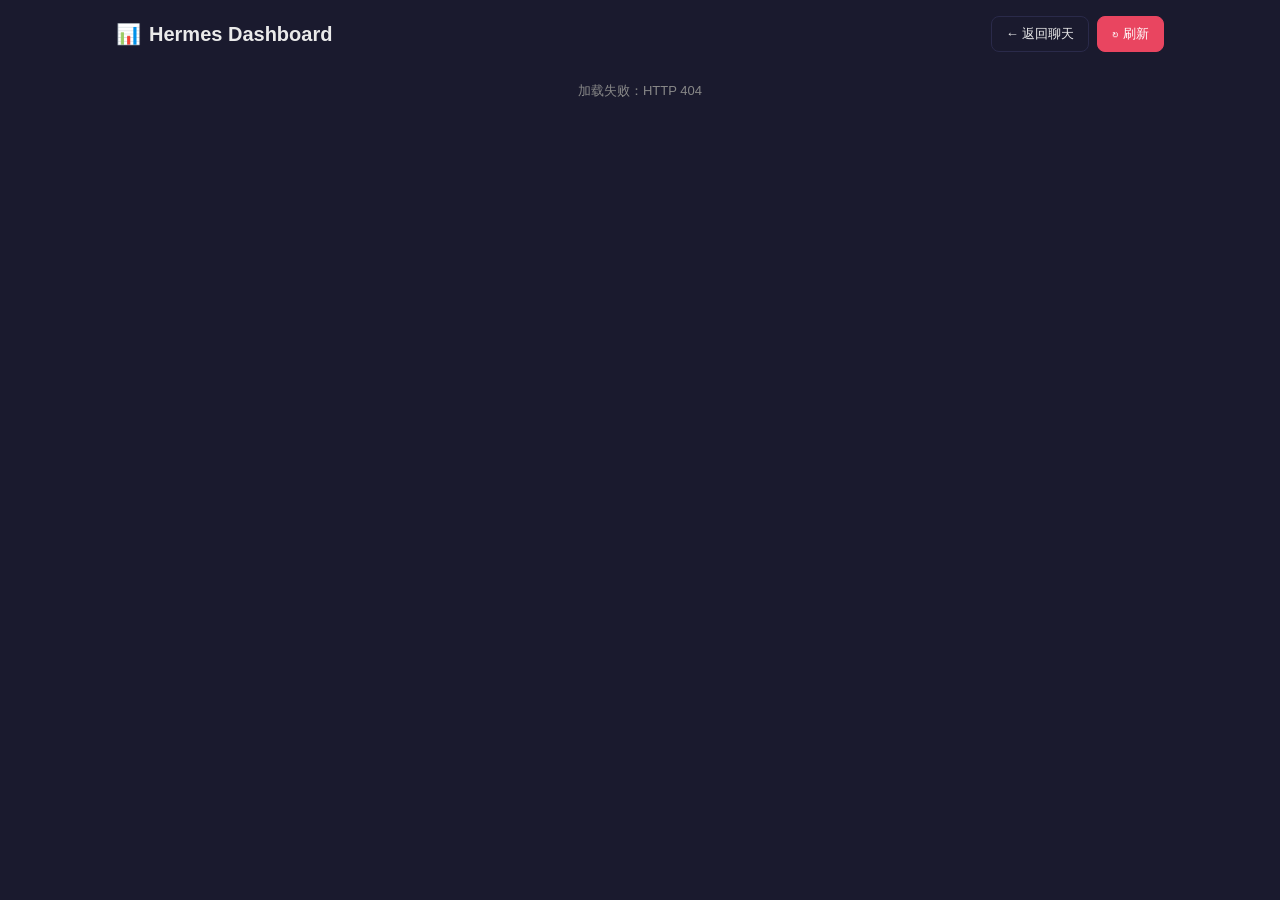
==== static/dashboard.html @ 9c232fbd "Initial commit: Hermes Sentinel - multi-channel AI agent - DeepSeek-powered conversational agent wit" ====
<!DOCTYPE html>
<html lang="zh-CN">
<head>
<meta charset="UTF-8">
<meta name="viewport" content="width=device-width, initial-scale=1.0">
<title>Hermes Dashboard</title>
<style>
  :root {
    --bg: #1a1a2e;
    --surface: #16213e;
    --primary: #0f3460;
    --accent: #e94560;
    --text: #eaeaea;
    --text-muted: #888;
    --border: #2a2a4a;
  }
  * { margin: 0; padding: 0; box-sizing: border-box; }
  body {
    font-family: -apple-system, BlinkMacSystemFont, 'Segoe UI', Roboto, 'Helvetica Neue', Arial, sans-serif;
    background: var(--bg);
    color: var(--text);
    min-height: 100vh;
    padding: 16px;
    max-width: 1080px;
    margin: 0 auto;
  }
  .topbar {
    display: flex;
    align-items: center;
    justify-content: space-between;
    margin-bottom: 18px;
    flex-wrap: wrap;
    gap: 10px;
  }
  .topbar h1 { font-size: 20px; display: flex; align-items: center; gap: 8px; }
  .topbar h1 span { color: var(--accent); }
  .btn {
    background: none; border: 1px solid var(--border); color: var(--text);
    padding: 8px 14px; border-radius: 8px; font-size: 13px; cursor: pointer;
    text-decoration: none; display: inline-block;
  }
  .btn:hover { border-color: var(--accent); }
  .btn-primary { background: var(--accent); border-color: var(--accent); color: #fff; }
  .grid { display: grid; grid-template-columns: repeat(auto-fit, minmax(150px, 1fr)); gap: 12px; margin-bottom: 18px; }
  .stat {
    background: var(--surface); border: 1px solid var(--border); border-radius: 12px;
    padding: 16px; text-align: center;
  }
  .stat .num { font-size: 30px; font-weight: 700; color: var(--accent); }
  .stat .label { font-size: 12px; color: var(--text-muted); margin-top: 4px; }
  .card {
    background: var(--surface); border: 1px solid var(--border); border-radius: 12px;
    padding: 16px; margin-bottom: 16px;
  }
  .card h2 { font-size: 15px; margin-bottom: 12px; display: flex; align-items: center; gap: 6px; color: var(--text); }
  .card h2 .dot { width: 8px; height: 8px; border-radius: 50%; background: var(--accent); }
  .kv { display: flex; justify-content: space-between; font-size: 13px; padding: 5px 0; border-bottom: 1px solid var(--border); }
  .kv:last-child { border-bottom: none; }
  .kv .k { color: var(--text-muted); }
  .kv .v { color: var(--text); font-family: 'SF Mono', monospace; }
  .tool-item { padding: 9px 0; border-bottom: 1px solid var(--border); }
  .tool-item:last-child { border-bottom: none; }
  .tool-name { color: #4a8fe7; font-weight: 600; font-size: 14px; font-family: 'SF Mono', monospace; }
  .tool-desc { color: var(--text-muted); font-size: 12px; margin-top: 2px; line-height: 1.4; }
  .usage-bar { display: flex; align-items: center; gap: 8px; padding: 6px 0; font-size: 13px; }
  .usage-bar .name { width: 160px; color: #4a8fe7; font-family: 'SF Mono', monospace; font-size: 12px; }
  .usage-bar .track { flex: 1; background: var(--bg); border-radius: 6px; height: 8px; overflow: hidden; }
  .usage-bar .fill { height: 100%; background: var(--accent); border-radius: 6px; }
  .usage-bar .cnt { width: 32px; text-align: right; color: var(--text-muted); }
  .msg { padding: 9px 0; border-bottom: 1px solid var(--border); font-size: 13px; }
  .msg:last-child { border-bottom: none; }
  .badge { display: inline-block; padding: 1px 7px; border-radius: 5px; font-size: 11px; font-weight: 600; margin-right: 6px; }
  .badge.user { background: var(--primary); color: #4a8fe7; }
  .badge.assistant { background: rgba(233,69,96,0.2); color: var(--accent); }
  .badge.tool { background: rgba(136,136,136,0.2); color: var(--text-muted); }
  .msg .meta { color: var(--text-muted); font-size: 11px; }
  .msg .body { margin-top: 3px; color: var(--text); word-break: break-word; line-height: 1.5; }
  .report-item { display: flex; align-items: center; justify-content: space-between; padding: 10px 0; border-bottom: 1px solid var(--border); }
  .report-item:last-child { border-bottom: none; }
  .report-item .info { font-size: 13px; }
  .report-item .type { color: var(--accent); font-weight: 600; }
  .report-item .time { color: var(--text-muted); font-size: 11px; }
  .empty { color: var(--text-muted); font-size: 13px; padding: 12px 0; text-align: center; }
  .modal { display: none; position: fixed; inset: 0; background: rgba(0,0,0,0.85); z-index: 100; }
  .modal.open { display: block; }
  .modal iframe { width: 100%; height: 100%; border: none; background: #fff; }
  .modal .close { position: absolute; top: 14px; right: 18px; color: #fff; font-size: 26px; cursor: pointer; z-index: 101; }
  .loading { text-align: center; color: var(--text-muted); padding: 30px; }
</style>
</head>
<body>

<div class="topbar">
  <h1><span>📊</span> Hermes Dashboard</h1>
  <div style="display:flex;gap:8px;">
    <a class="btn" href="/">← 返回聊天</a>
    <button class="btn btn-primary" onclick="load()">↻ 刷新</button>
  </div>
</div>

<div id="content">
  <div class="loading">加载中…</div>
</div>

<div class="modal" id="reportModal" onclick="if(event.target===this)closeModal()">
  <span class="close" onclick="closeModal()">×</span>
  <iframe id="reportFrame" src=""></iframe>
</div>

<script>
const REP_TYPE_LABEL = { daily: "AI 日报", job: "求职报告" };

async function load() {
  const el = document.getElementById('content');
  el.innerHTML = '<div class="loading">加载中…</div>';
  try {
    const r = await fetch('/api/dashboard');
    if (!r.ok) throw new Error('HTTP ' + r.status);
    const d = await r.json();
    el.innerHTML = render(d);
    bindReportButtons();
  } catch (e) {
    el.innerHTML = '<div class="empty">加载失败：' + e.message + '</div>';
  }
}

function render(d) {
  const conv = d.conversations || { messages: 0, sessions: 0 };
  const kb = d.knowledge_base || {};
  const tools = d.tools || [];
  const usage = d.tool_usage || [];
  const recent = d.recent || [];
  const reports = d.reports || [];

  const stats = [
    { num: conv.messages, label: "对话消息" },
    { num: conv.sessions, label: "会话数" },
    { num: kb.docs ?? "—", label: "知识库文档" },
    { num: kb.chunks ?? "—", label: "知识库片段" },
    { num: tools.length, label: "可用工具" },
    { num: reports.length, label: "日报存档" },
  ];

  let html = '<div class="grid">';
  for (const s of stats) {
    html += `<div class="stat"><div class="num">${s.num}</div><div class="label">${s.label}</div></div>`;
  }
  html += '</div>';

  // 知识库
  html += '<div class="card"><h2><span class="dot"></span>长期知识库（RAG）</h2>';
  if (kb.error) {
    html += `<div class="empty">读取失败：${kb.error}</div>`;
  } else {
    html += kv("文档数", kb.docs);
    html += kv("片段数", kb.chunks);
    html += kv("嵌入模型", kb.embedding);
    html += kv("向量维度", kb.dim);
    html += kv("存储路径", kb.path);
  }
  html += '</div>';

  // 工具清单
  html += '<div class="card"><h2><span class="dot"></span>可用工具（' + tools.length + '）</h2>';
  for (const t of tools) {
    html += `<div class="tool-item"><div class="tool-name">${esc(t.name)}</div><div class="tool-desc">${esc(t.description)}</div></div>`;
  }
  html += '</div>';

  // 工具调用记录
  html += '<div class="card"><h2><span class="dot"></span>工具调用记录</h2>';
  if (usage.length === 0) {
    html += '<div class="empty">暂无工具调用记录（和 Hermes 对话并触发工具后即出现）</div>';
  } else {
    const max = Math.max(...usage.map(u => u.count));
    for (const u of usage) {
      const pct = max ? Math.round(u.count / max * 100) : 0;
      html += `<div class="usage-bar"><span class="name">${esc(u.tool)}</span><span class="track"><span class="fill" style="width:${pct}%"></span></span><span class="cnt">${u.count}</span></div>`;
    }
  }
  html += '</div>';

  // 日报存档
  html += '<div class="card"><h2><span class="dot"></span>日报 / 求职报告存档</h2>';
  if (reports.length === 0) {
    html += '<div class="empty">暂无存档（对 Hermes 喊「发日报」后自动归档）</div>';
  } else {
    for (const rp of reports) {
      const label = REP_TYPE_LABEL[rp.type] || rp.type;
      html += `<div class="report-item"><div class="info"><span class="type">${label}</span> <span class="time">${rp.created_at}</span></div><button class="btn" data-report="${rp.id}">查看</button></div>`;
    }
  }
  html += '</div>';

  // 最近对话
  html += '<div class="card"><h2><span class="dot"></span>最近对话</h2>';
  if (recent.length === 0) {
    html += '<div class="empty">暂无对话记录</div>';
  } else {
    for (const m of recent) {
      const label = m.role === 'user' ? '你' : (m.role === 'assistant' ? 'Hermes' : '工具');
      html += `<div class="msg"><span class="badge ${m.role}">${label}</span><span class="meta">${m.created_at}</span><div class="body">${esc(m.content)}</div></div>`;
    }
  }
  html += '</div>';

  return html;
}

function kv(k, v) {
  return `<div class="kv"><span class="k">${esc(k)}</span><span class="v">${esc(String(v))}</span></div>`;
}

function esc(s) {
  return String(s == null ? '' : s)
    .replace(/&/g, '&amp;').replace(/</g, '&lt;').replace(/>/g, '&gt;');
}

function bindReportButtons() {
  document.querySelectorAll('[data-report]').forEach(b => {
    b.onclick = () => openReport(b.getAttribute('data-report'));
  });
}

function openReport(id) {
  document.getElementById('reportFrame').src = '/api/dashboard/report/' + id;
  document.getElementById('reportModal').classList.add('open');
}
function closeModal() {
  document.getElementById('reportModal').classList.remove('open');
  document.getElementById('reportFrame').src = '';
}

load();
</script>
</body>
</html>
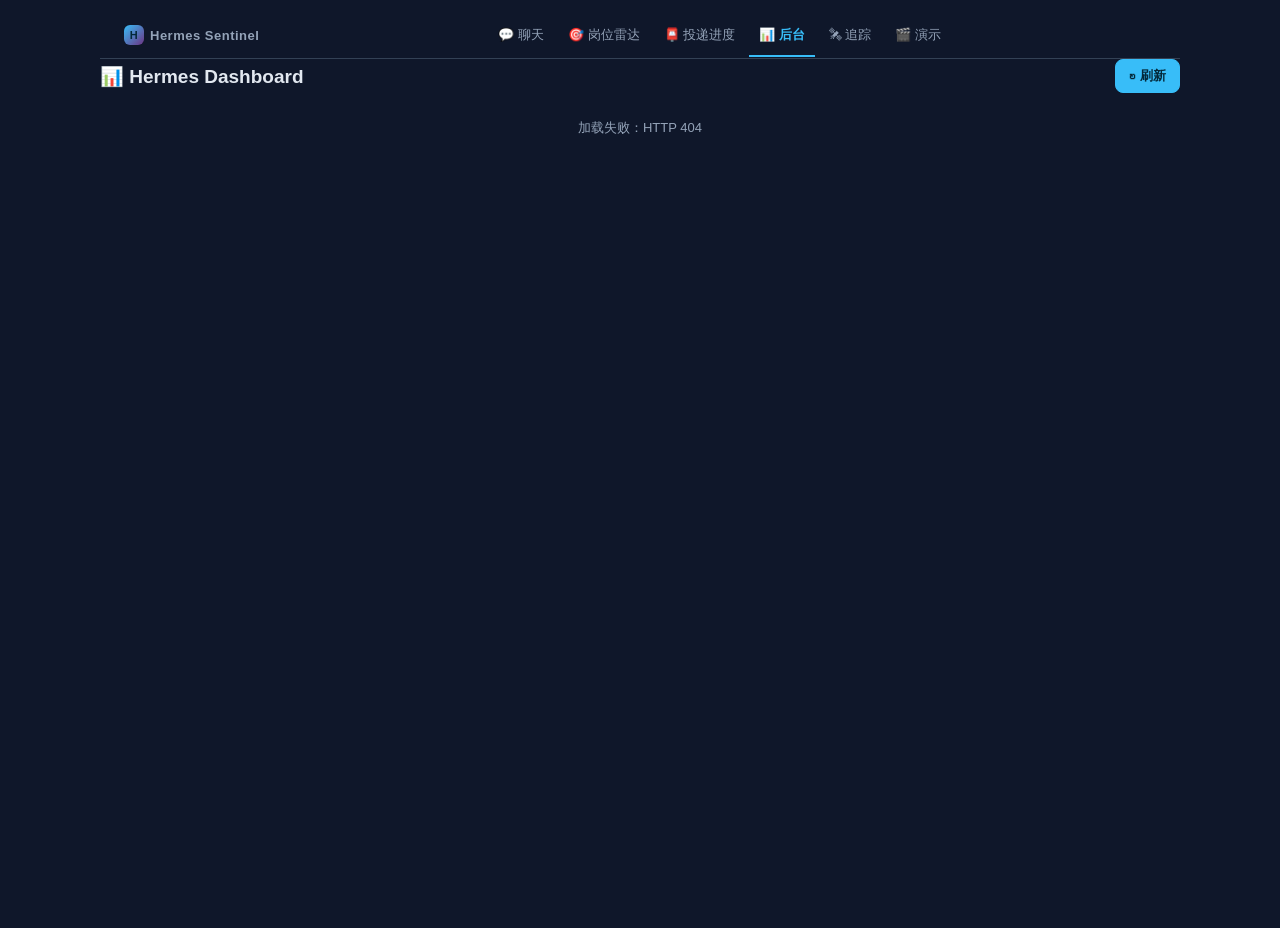
==== commit 64d4009c: "feat: 前端统一设计系统 + 每日定时情报推送 + 画像中心 - 新增 static/common.css + common.js：全站共享设计变量、统一导航栏、   esc/toast/API " ====
--- a/static/dashboard.html
+++ b/static/dashboard.html
@@ -4,98 +4,64 @@
 <meta charset="UTF-8">
 <meta name="viewport" content="width=device-width, initial-scale=1.0">
 <title>Hermes Dashboard</title>
+<link rel="stylesheet" href="/static/common.css">
 <style>
-  :root {
-    --bg: #1a1a2e;
-    --surface: #16213e;
-    --primary: #0f3460;
-    --accent: #e94560;
-    --text: #eaeaea;
-    --text-muted: #888;
-    --border: #2a2a4a;
-  }
-  * { margin: 0; padding: 0; box-sizing: border-box; }
-  body {
-    font-family: -apple-system, BlinkMacSystemFont, 'Segoe UI', Roboto, 'Helvetica Neue', Arial, sans-serif;
-    background: var(--bg);
-    color: var(--text);
-    min-height: 100vh;
-    padding: 16px;
-    max-width: 1080px;
-    margin: 0 auto;
-  }
-  .topbar {
-    display: flex;
-    align-items: center;
-    justify-content: space-between;
-    margin-bottom: 18px;
-    flex-wrap: wrap;
-    gap: 10px;
-  }
-  .topbar h1 { font-size: 20px; display: flex; align-items: center; gap: 8px; }
-  .topbar h1 span { color: var(--accent); }
-  .btn {
-    background: none; border: 1px solid var(--border); color: var(--text);
-    padding: 8px 14px; border-radius: 8px; font-size: 13px; cursor: pointer;
-    text-decoration: none; display: inline-block;
-  }
-  .btn:hover { border-color: var(--accent); }
-  .btn-primary { background: var(--accent); border-color: var(--accent); color: #fff; }
-  .grid { display: grid; grid-template-columns: repeat(auto-fit, minmax(150px, 1fr)); gap: 12px; margin-bottom: 18px; }
-  .stat {
-    background: var(--surface); border: 1px solid var(--border); border-radius: 12px;
-    padding: 16px; text-align: center;
-  }
-  .stat .num { font-size: 30px; font-weight: 700; color: var(--accent); }
-  .stat .label { font-size: 12px; color: var(--text-muted); margin-top: 4px; }
-  .card {
-    background: var(--surface); border: 1px solid var(--border); border-radius: 12px;
-    padding: 16px; margin-bottom: 16px;
-  }
-  .card h2 { font-size: 15px; margin-bottom: 12px; display: flex; align-items: center; gap: 6px; color: var(--text); }
-  .card h2 .dot { width: 8px; height: 8px; border-radius: 50%; background: var(--accent); }
-  .kv { display: flex; justify-content: space-between; font-size: 13px; padding: 5px 0; border-bottom: 1px solid var(--border); }
+  body { font-family: -apple-system, "PingFang SC", "Microsoft YaHei", sans-serif;
+         background: var(--bg); color: var(--txt); min-height: 100vh; max-width: 1080px; margin: 0 auto; padding: 14px 16px; }
+  .topbar { display: flex; align-items: center; justify-content: space-between; margin-bottom: 14px; flex-wrap: wrap; gap: 10px; }
+  .topbar h1 { font-size: 19px; display: flex; align-items: center; gap: 8px; margin: 0; }
+  .btn { background: var(--card2); border: 1px solid var(--line); color: var(--txt);
+         padding: 7px 13px; border-radius: 8px; font-size: 13px; cursor: pointer; text-decoration: none; display: inline-block; }
+  .btn:hover { border-color: var(--acc); }
+  .btn.primary { background: var(--acc); color: #04293a; border-color: var(--acc); font-weight: 600; }
+  .card { background: var(--card); border: 1px solid var(--line); border-radius: 12px; padding: 15px; margin-bottom: 14px; }
+  .card h2 { font-size: 14px; margin: 0 0 12px; color: var(--txt); }
+  .card h2 .dot { width: 7px; height: 7px; border-radius: 50%; background: var(--acc); display: inline-block; margin-right: 6px; }
+  .kv { display: flex; justify-content: space-between; font-size: 13px; padding: 5px 0; border-bottom: 1px solid var(--line); }
   .kv:last-child { border-bottom: none; }
-  .kv .k { color: var(--text-muted); }
-  .kv .v { color: var(--text); font-family: 'SF Mono', monospace; }
-  .tool-item { padding: 9px 0; border-bottom: 1px solid var(--border); }
+  .kv .k { color: var(--sub); }
+  .kv .v { color: var(--txt); font-family: 'SF Mono', Consolas, monospace; }
+  .tool-item { padding: 9px 0; border-bottom: 1px solid var(--line); }
   .tool-item:last-child { border-bottom: none; }
-  .tool-name { color: #4a8fe7; font-weight: 600; font-size: 14px; font-family: 'SF Mono', monospace; }
-  .tool-desc { color: var(--text-muted); font-size: 12px; margin-top: 2px; line-height: 1.4; }
-  .usage-bar { display: flex; align-items: center; gap: 8px; padding: 6px 0; font-size: 13px; }
-  .usage-bar .name { width: 160px; color: #4a8fe7; font-family: 'SF Mono', monospace; font-size: 12px; }
-  .usage-bar .track { flex: 1; background: var(--bg); border-radius: 6px; height: 8px; overflow: hidden; }
-  .usage-bar .fill { height: 100%; background: var(--accent); border-radius: 6px; }
-  .usage-bar .cnt { width: 32px; text-align: right; color: var(--text-muted); }
-  .msg { padding: 9px 0; border-bottom: 1px solid var(--border); font-size: 13px; }
+  .tool-name { color: #7dd3fc; font-weight: 600; font-size: 13.5px; font-family: Consolas, monospace; }
+  .tool-desc { color: var(--sub); font-size: 12px; margin-top: 2px; line-height: 1.4; }
+  .msg { padding: 9px 0; border-bottom: 1px solid var(--line); font-size: 13px; }
   .msg:last-child { border-bottom: none; }
   .badge { display: inline-block; padding: 1px 7px; border-radius: 5px; font-size: 11px; font-weight: 600; margin-right: 6px; }
-  .badge.user { background: var(--primary); color: #4a8fe7; }
-  .badge.assistant { background: rgba(233,69,96,0.2); color: var(--accent); }
-  .badge.tool { background: rgba(136,136,136,0.2); color: var(--text-muted); }
-  .msg .meta { color: var(--text-muted); font-size: 11px; }
-  .msg .body { margin-top: 3px; color: var(--text); word-break: break-word; line-height: 1.5; }
-  .report-item { display: flex; align-items: center; justify-content: space-between; padding: 10px 0; border-bottom: 1px solid var(--border); }
+  .badge.user { background: #0c4a6e; color: #7dd3fc; }
+  .badge.assistant { background: #164e63; color: #67e8f9; }
+  .badge.tool { background: var(--card2); color: var(--sub); }
+  .msg .meta { color: var(--sub); font-size: 11px; }
+  .msg .body { margin-top: 3px; color: var(--txt); word-break: break-word; line-height: 1.5; }
+  .report-item { display: flex; align-items: center; justify-content: space-between; padding: 10px 0; border-bottom: 1px solid var(--line); }
   .report-item:last-child { border-bottom: none; }
-  .report-item .info { font-size: 13px; }
-  .report-item .type { color: var(--accent); font-weight: 600; }
-  .report-item .time { color: var(--text-muted); font-size: 11px; }
-  .empty { color: var(--text-muted); font-size: 13px; padding: 12px 0; text-align: center; }
-  .modal { display: none; position: fixed; inset: 0; background: rgba(0,0,0,0.85); z-index: 100; }
+  .report-item .type { color: var(--acc); font-weight: 600; font-size: 13px; }
+  .report-item .time { color: var(--sub); font-size: 11px; }
+  .empty { color: var(--sub); font-size: 13px; padding: 12px 0; text-align: center; }
+  .modal { display: none; position: fixed; inset: 0; background: rgba(0,0,0,.85); z-index: 100; }
   .modal.open { display: block; }
   .modal iframe { width: 100%; height: 100%; border: none; background: #fff; }
   .modal .close { position: absolute; top: 14px; right: 18px; color: #fff; font-size: 26px; cursor: pointer; z-index: 101; }
-  .loading { text-align: center; color: var(--text-muted); padding: 30px; }
+  .loading { text-align: center; color: var(--sub); padding: 30px; }
+  /* 我的画像卡片 */
+  .prof-grid { display: grid; grid-template-columns: repeat(auto-fit, minmax(230px, 1fr)); gap: 10px; }
+  .prof-item label { display: block; font-size: 11.5px; color: var(--sub); margin-bottom: 4px; }
+  .prof-item input { width: 100%; padding: 8px 9px; background: var(--card2); border: 1px solid var(--line);
+                     border-radius: 8px; color: var(--txt); font-size: 13px; }
+  .prof-item input:focus { border-color: var(--acc); outline: none; }
+  .prof-item.dirty input { border-color: var(--warn); }
+  .prof-foot { display: flex; align-items: center; gap: 10px; margin-top: 12px; }
+  .prof-foot .hint { font-size: 11.5px; color: var(--sub); }
+  .chart-row { display: grid; grid-template-columns: 1fr 1fr; gap: 14px; }
+  @media (max-width: 760px) { .chart-row { grid-template-columns: 1fr; } }
+  .summary-chips { display: flex; gap: 10px; flex-wrap: wrap; }
 </style>
 </head>
 <body>
 
 <div class="topbar">
-  <h1><span>📊</span> Hermes Dashboard</h1>
-  <div style="display:flex;gap:8px;">
-    <a class="btn" href="/">← 返回聊天</a>
-    <button class="btn btn-primary" onclick="load()">↻ 刷新</button>
-  </div>
+  <h1>📊 Hermes Dashboard</h1>
+  <button class="btn primary" onclick="load()">↻ 刷新</button>
 </div>
 
 <div id="content">
@@ -107,20 +73,23 @@
   <iframe id="reportFrame" src=""></iframe>
 </div>
 
+<script src="/static/common.js"></script>
 <script>
+const { esc, toast, api, renderNav, funnelChart, barChart, lineChart } = HermesUI;
 const REP_TYPE_LABEL = { daily: "AI 日报", job: "求职报告" };
+let PROFILE_KEYS = [];
 
 async function load() {
   const el = document.getElementById('content');
   el.innerHTML = '<div class="loading">加载中…</div>';
   try {
-    const r = await fetch('/api/dashboard');
-    if (!r.ok) throw new Error('HTTP ' + r.status);
-    const d = await r.json();
+    const d = await api('/api/dashboard');
     el.innerHTML = render(d);
     bindReportButtons();
+    renderCharts(d);
+    bindProfileEditor(d.user_profile || {});
   } catch (e) {
-    el.innerHTML = '<div class="empty">加载失败：' + e.message + '</div>';
+    el.innerHTML = '<div class="empty">加载失败：' + esc(e.message) + '</div>';
   }
 }
 
@@ -131,6 +100,7 @@
   const usage = d.tool_usage || [];
   const recent = d.recent || [];
   const reports = d.reports || [];
+  const ts = d.traces_summary || { total: 0, errors: 0, error_rate: 0, avg_ms: 0 };
 
   const stats = [
     { num: conv.messages, label: "对话消息" },
@@ -139,44 +109,48 @@
     { num: kb.chunks ?? "—", label: "知识库片段" },
     { num: tools.length, label: "可用工具" },
     { num: reports.length, label: "日报存档" },
+    { num: ts.total, label: "工具调用 Trace" },
+    { num: (ts.error_rate * 100).toFixed(1) + "%", label: "调用错误率" },
   ];
 
-  let html = '<div class="grid">';
+  let html = '<div class="hs-stat-grid">';
   for (const s of stats) {
-    html += `<div class="stat"><div class="num">${s.num}</div><div class="label">${s.label}</div></div>`;
-  }
-  html += '</div>';
-
-  // 知识库
+    html += `<div class="hs-stat"><div class="n">${esc(String(s.num))}</div><div class="t">${esc(s.label)}</div></div>`;
+  }
+  html += '</div><div style="height:14px"></div>';
+
+  // 投递漏斗 + 近 7 日消息趋势（SVG 图表并排）
+  html += '<div class="chart-row">';
+  html += '<div class="card"><h2><span class="dot"></span>投递漏斗</h2><div id="chartFunnel" class="hs-chart"></div></div>';
+  html += '<div class="card"><h2><span class="dot"></span>近 7 日对话趋势</h2><div id="chartTrend" class="hs-chart"></div></div>';
+  html += '</div>';
+
+  // 工具调用排行
+  html += '<div class="card"><h2><span class="dot"></span>工具调用排行</h2>';
+  html += '<div id="chartUsage" class="hs-chart"></div>';
+  html += '</div>';
+
+  // 我的画像（可编辑）
+  html += '<div class="card"><h2><span class="dot"></span>我的画像 <small style="color:var(--sub);font-weight:400">—— 聊天里的"记住我是…"和这里改的是同一份数据</small></h2>';
+  html += '<div id="profileBox" class="prof-grid"></div>';
+  html += '<div class="prof-foot"><button class="btn primary" id="profSave">保存修改</button>'
+        + '<span class="hint" id="profHint">修改后点保存，立即对 Agent 生效</span></div>';
+  html += '</div>';
+
+  // 长期知识库
   html += '<div class="card"><h2><span class="dot"></span>长期知识库（RAG）</h2>';
   if (kb.error) {
-    html += `<div class="empty">读取失败：${kb.error}</div>`;
+    html += `<div class="empty">读取失败：${esc(kb.error)}</div>`;
   } else {
-    html += kv("文档数", kb.docs);
-    html += kv("片段数", kb.chunks);
-    html += kv("嵌入模型", kb.embedding);
-    html += kv("向量维度", kb.dim);
-    html += kv("存储路径", kb.path);
-  }
-  html += '</div>';
-
-  // 工具清单
+    html += kv("文档数", kb.docs) + kv("片段数", kb.chunks)
+          + kv("嵌入模型", kb.embedding) + kv("向量维度", kb.dim) + kv("存储路径", kb.path);
+  }
+  html += '</div>';
+
+  // 可用工具
   html += '<div class="card"><h2><span class="dot"></span>可用工具（' + tools.length + '）</h2>';
   for (const t of tools) {
     html += `<div class="tool-item"><div class="tool-name">${esc(t.name)}</div><div class="tool-desc">${esc(t.description)}</div></div>`;
-  }
-  html += '</div>';
-
-  // 工具调用记录
-  html += '<div class="card"><h2><span class="dot"></span>工具调用记录</h2>';
-  if (usage.length === 0) {
-    html += '<div class="empty">暂无工具调用记录（和 Hermes 对话并触发工具后即出现）</div>';
-  } else {
-    const max = Math.max(...usage.map(u => u.count));
-    for (const u of usage) {
-      const pct = max ? Math.round(u.count / max * 100) : 0;
-      html += `<div class="usage-bar"><span class="name">${esc(u.tool)}</span><span class="track"><span class="fill" style="width:${pct}%"></span></span><span class="cnt">${u.count}</span></div>`;
-    }
   }
   html += '</div>';
 
@@ -187,7 +161,7 @@
   } else {
     for (const rp of reports) {
       const label = REP_TYPE_LABEL[rp.type] || rp.type;
-      html += `<div class="report-item"><div class="info"><span class="type">${label}</span> <span class="time">${rp.created_at}</span></div><button class="btn" data-report="${rp.id}">查看</button></div>`;
+      html += `<div class="report-item"><div class="info"><span class="type">${esc(label)}</span> <span class="time">${esc(rp.created_at)}</span></div><button class="btn" data-report="${esc(rp.id)}">查看</button></div>`;
     }
   }
   html += '</div>';
@@ -199,7 +173,7 @@
   } else {
     for (const m of recent) {
       const label = m.role === 'user' ? '你' : (m.role === 'assistant' ? 'Hermes' : '工具');
-      html += `<div class="msg"><span class="badge ${m.role}">${label}</span><span class="meta">${m.created_at}</span><div class="body">${esc(m.content)}</div></div>`;
+      html += `<div class="msg"><span class="badge ${esc(m.role)}">${esc(label)}</span><span class="meta">${esc(m.created_at)}</span><div class="body">${esc(m.content)}</div></div>`;
     }
   }
   html += '</div>';
@@ -207,13 +181,55 @@
   return html;
 }
 
+function renderCharts(d) {
+  const funnel = (d.funnel || []).map(f => ({ label: f.label, value: f.value }));
+  if (funnel.length) funnelChart(document.getElementById('chartFunnel'), funnel);
+  else document.getElementById('chartFunnel').innerHTML = '<div class="hs-empty">暂无投递数据</div>';
+
+  const trend = d.trend || [];
+  if (trend.length) lineChart(document.getElementById('chartTrend'), trend, { height: 170 });
+
+  const usage = (d.tool_usage || []).map(u => ({ label: u.tool, value: u.count }));
+  if (usage.length) barChart(document.getElementById('chartUsage'), usage);
+  else document.getElementById('chartUsage').innerHTML = '<div class="hs-empty">暂无工具调用记录</div>';
+}
+
+/* ── 我的画像：行内编辑 + 批量保存 ── */
+function bindProfileEditor(profile) {
+  PROFILE_KEYS = Object.keys(profile);
+  const box = document.getElementById('profileBox');
+  box.innerHTML = PROFILE_KEYS.map(k =>
+    `<div class="prof-item" data-key="${esc(k)}"><label>${esc(k)}</label>`
+    + `<input value="${esc(profile[k])}" placeholder="未设置"></div>`).join('');
+
+  box.querySelectorAll('input').forEach(inp => {
+    inp.addEventListener('input', () => inp.closest('.prof-item').classList.add('dirty'));
+  });
+
+  document.getElementById('profSave').onclick = async () => {
+    const updates = {};
+    box.querySelectorAll('.prof-item').forEach(item => {
+      const k = item.getAttribute('data-key');
+      const v = item.querySelector('input').value.trim();
+      if (item.classList.contains('dirty') && v && v !== profile[k]) updates[k] = v;
+    });
+    if (!Object.keys(updates).length) { toast('没有需要保存的修改'); return; }
+    try {
+      const r = await api('/api/user-profile', {
+        method: 'POST',
+        body: JSON.stringify({ updates })
+      });
+      if (r.rejected && r.rejected.length) toast('部分字段被拒：' + r.rejected.join('、'), true);
+      else toast('画像已保存，立即对 Agent 生效');
+      bindProfileEditor(Object.assign({}, profile, r.applied || {}));
+    } catch (e) {
+      toast('保存失败：' + e.message, true);
+    }
+  };
+}
+
 function kv(k, v) {
-  return `<div class="kv"><span class="k">${esc(k)}</span><span class="v">${esc(String(v))}</span></div>`;
-}
-
-function esc(s) {
-  return String(s == null ? '' : s)
-    .replace(/&/g, '&amp;').replace(/</g, '&lt;').replace(/>/g, '&gt;');
+  return `<div class="kv"><span class="k">${esc(k)}</span><span class="v">${esc(String(v == null ? '—' : v))}</span></div>`;
 }
 
 function bindReportButtons() {
@@ -231,6 +247,7 @@
   document.getElementById('reportFrame').src = '';
 }
 
+renderNav('dashboard');
 load();
 </script>
 </body>
--- a/static/common.css
+++ b/static/common.css
@@ -0,0 +1,52 @@
+/* ============================================================
+   Hermes Sentinel · 共享设计系统（全站唯一引用的 CSS）
+   深色 Slate 体系：--bg 底 / --card 卡 / --acc 强调
+   各页面保留自身布局样式，配色与组件一律从这里取。
+   ============================================================ */
+:root{
+  --bg:#0f172a; --card:#1e293b; --card2:#273449; --line:#334155;
+  --txt:#e2e8f0; --sub:#94a3b8; --acc:#38bdf8; --good:#22c55e;
+  --warn:#f59e0b; --bad:#ef4444;
+  /* 漏斗语义色：新/已看=灰 已投=蓝 笔试=紫 面试=橙 OC=绿 挂=红 */
+  --f-新:#94a3b8; --f-已看:#94a3b8; --f-已投:#38bdf8; --f-笔试:#a78bfa;
+  --f-面试:#f59e0b; --f-OC:#22c55e; --f-挂:#ef4444;
+}
+/* ── 统一顶部导航（common.js 渲染，static 流式不吸附，避免与页面自身 sticky 头冲突） ── */
+.hs-nav{background:rgba(15,23,42,.96);border-bottom:1px solid var(--line);
+  display:flex;align-items:center;gap:4px;padding:0 14px;overflow-x:auto;white-space:nowrap}
+.hs-brand{font-weight:800;font-size:14px;color:var(--acc);letter-spacing:.5px;padding:10px 10px 10px 0;
+  display:flex;align-items:center;gap:6px;text-decoration:none;flex:0 0 auto}
+.hs-brand .logo{width:20px;height:20px;border-radius:6px;background:linear-gradient(135deg,#38bdf8,#6c3483);
+  display:inline-flex;align-items:center;justify-content:center;font-size:11px;color:#04293a;font-weight:900}
+.hs-nav a{color:var(--sub);text-decoration:none;font-size:13px;padding:11px 10px;border-bottom:2px solid transparent;
+  transition:.15s;flex:0 0 auto}
+.hs-nav a:hover{color:var(--txt)}
+.hs-nav a.on{color:var(--acc);border-bottom-color:var(--acc);font-weight:600}
+.hs-nav .sp{flex:1 1 auto}
+/* ── 通用组件 ── */
+.hs-card{background:var(--card);border:1px solid var(--line);border-radius:14px;padding:14px}
+.hs-title{margin:0 0 10px;font-size:14px;color:var(--txt)}
+.hs-title small{color:var(--sub);font-weight:400}
+.hs-btn{cursor:pointer;border:none;border-radius:8px;padding:8px 12px;font-size:13px;font-weight:600;
+  background:var(--acc);color:#04293a}
+.hs-btn.ghost{background:var(--card2);color:var(--txt);border:1px solid var(--line)}
+.hs-btn:hover{filter:brightness(1.1)}
+.hs-toast{position:fixed;left:50%;bottom:28px;transform:translateX(-50%);background:var(--card2);
+  border:1px solid var(--line);color:var(--txt);padding:9px 16px;border-radius:10px;font-size:13px;
+  z-index:99;box-shadow:0 6px 22px rgba(0,0,0,.45);max-width:86vw}
+.hs-toast.err{border-color:var(--bad);color:#fca5a5}
+.hs-stat{background:var(--card);border:1px solid var(--line);border-radius:12px;padding:10px 12px}
+.hs-stat .n{font-size:20px;font-weight:800;color:var(--txt)}
+.hs-stat .t{font-size:11.5px;color:var(--sub);margin-top:2px}
+.hs-stat-grid{display:grid;grid-template-columns:repeat(auto-fit,minmax(110px,1fr));gap:10px}
+.hs-chip{display:inline-flex;align-items:baseline;gap:5px;background:var(--card);border:1px solid var(--line);
+  border-radius:10px;padding:6px 10px;font-size:12px;color:var(--sub);cursor:pointer;transition:.15s}
+.hs-chip:hover{border-color:var(--acc)}
+.hs-chip.active{border-color:var(--acc);background:#0c2c3e;color:var(--txt)}
+.hs-chip .n{font-size:15px;font-weight:800;color:var(--txt)}
+.hs-empty{text-align:center;color:var(--sub);padding:36px 16px;line-height:1.7}
+/* ── SVG 图表容器 ── */
+.hs-chart{width:100%;overflow-x:auto}
+.hs-chart svg{display:block;width:100%;height:auto}
+.hs-chart .axis{stroke:var(--line);stroke-width:1}
+.hs-chart text{fill:var(--sub);font-size:11px;font-family:inherit}
